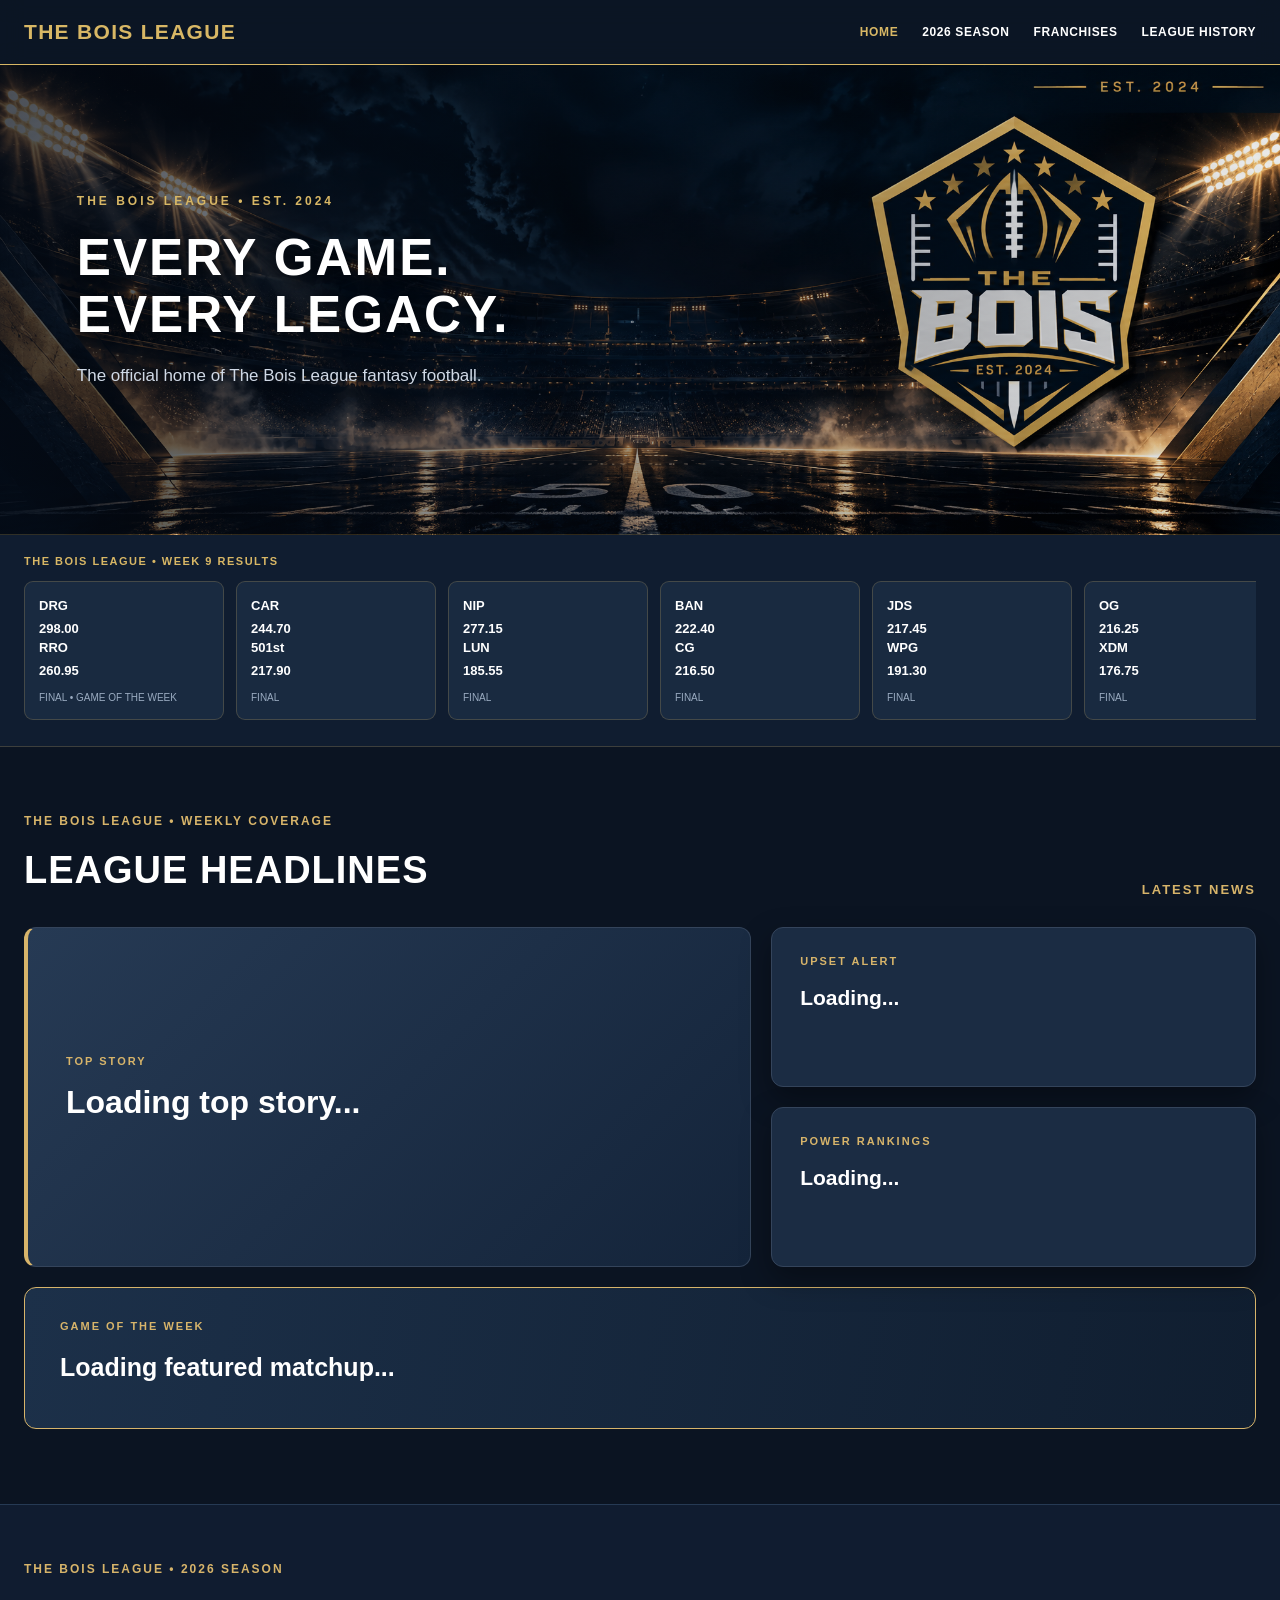
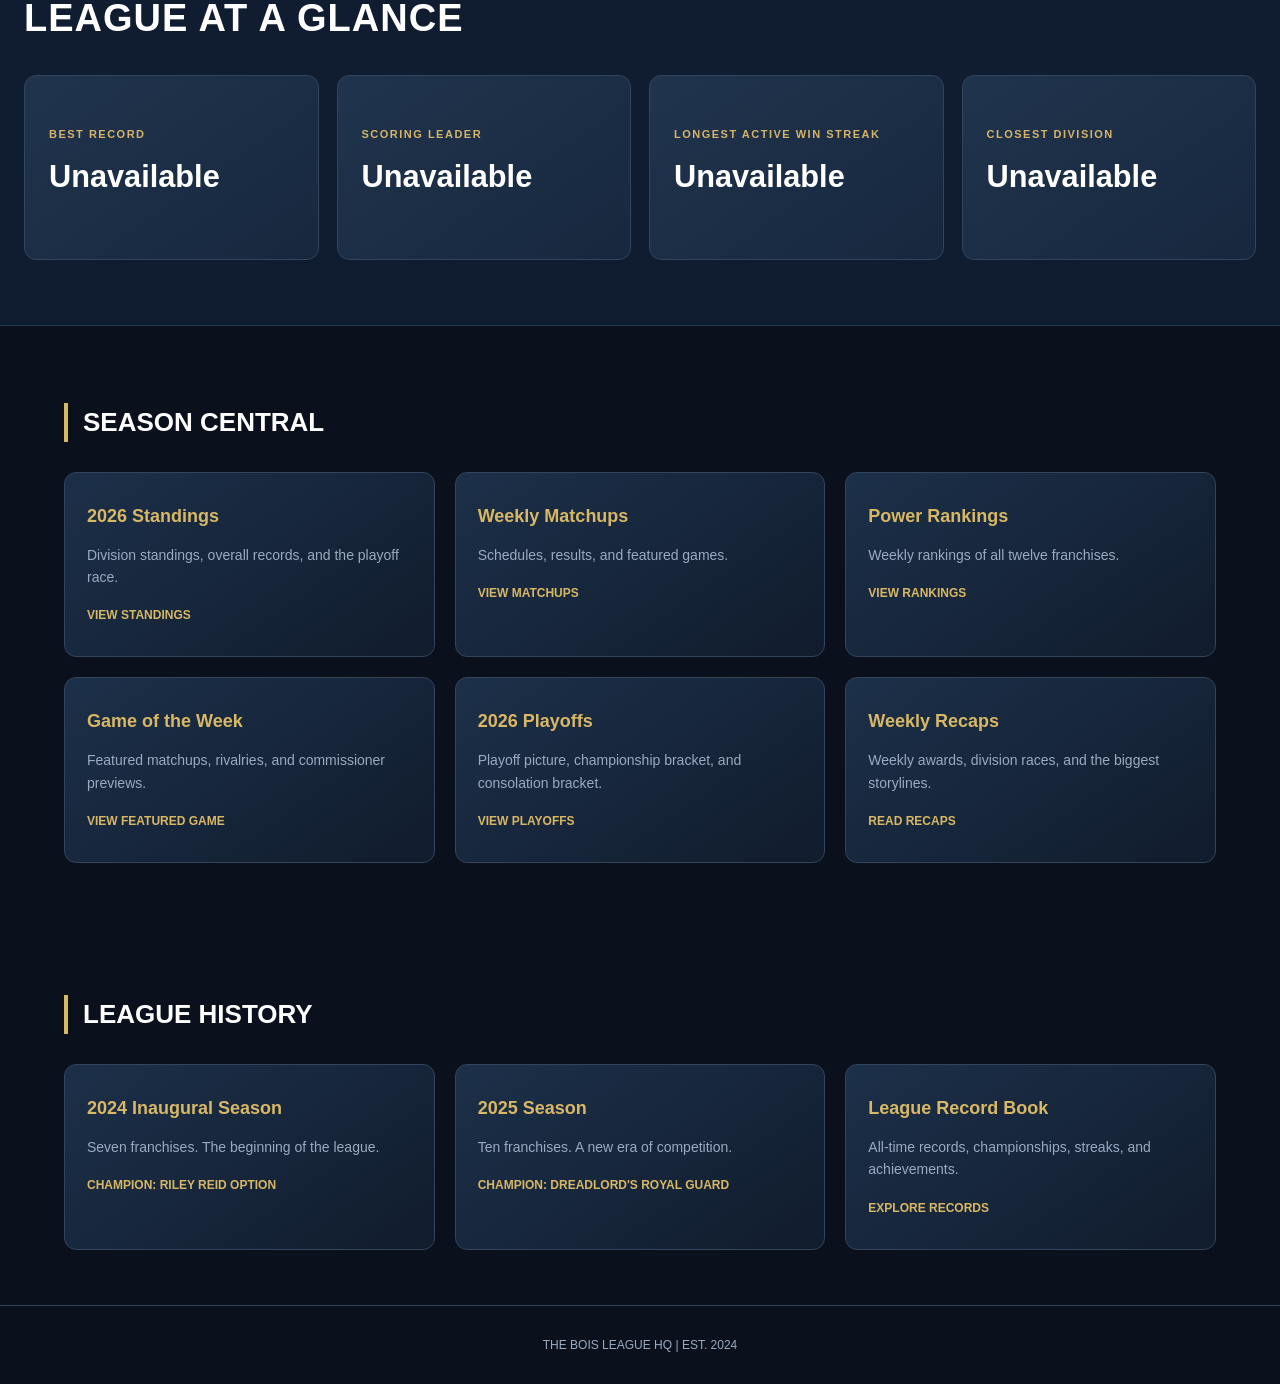
==== index.html @ 5884dfab "Update index.html" ====
<!DOCTYPE html>
<html lang="en">
<head>
  <meta charset="UTF-8">
  <meta name="viewport" content="width=device-width, initial-scale=1.0">
  <title>The Bois League HQ | Official Website</title>
  <link rel="stylesheet" href="/css/style.css">
  
  <style>
    :root {
      --navy: #101d30;
      --dark: #0a111d;
      --card: #192a40;
      --gold: #d8b765;
      --white: #ffffff;
      --muted: #9aabc0;
    }

    * {
      box-sizing: border-box;
    }

    body {
      margin: 0;
      background: var(--dark);
      color: var(--white);
      font-family: Arial, sans-serif;
    }

    header {
      background: var(--navy);
      border-bottom: 2px solid var(--gold);
      padding: 20px 6%;
      display: flex;
      justify-content: space-between;
      align-items: center;
      flex-wrap: wrap;
      gap: 15px;
    }

    .logo {
      font-size: 22px;
      font-weight: 900;
      letter-spacing: 1px;
      color: var(--gold);
    }

    nav {
      display: flex;
      flex-wrap: wrap;
      gap: 20px;
    }

    nav a {
      color: var(--white);
      text-decoration: none;
      font-size: 13px;
      font-weight: bold;
      transition: color 0.2s;
    }

    nav a:hover {
      color: var(--gold);
    }

    .hero {
      text-align: center;
      padding: 85px 20px;
      background: linear-gradient(135deg, #203750, #0a111d);
      border-bottom: 1px solid #34445a;
    }

    .hero .eyebrow {
      color: var(--gold);
      font-size: 12px;
      letter-spacing: 3px;
      font-weight: bold;
    }

    .hero h1 {
      font-size: clamp(38px, 6vw, 72px);
      margin: 18px 0;
      letter-spacing: 2px;
    }

    .hero p {
      color: var(--muted);
      font-size: 17px;
    }

    .section {
      max-width: 1200px;
      margin: auto;
      padding: 55px 24px;
    }

    .section-title {
      font-size: 26px;
      text-transform: uppercase;
      border-left: 4px solid var(--gold);
      padding-left: 15px;
      margin-bottom: 30px;
    }

    .card-grid {
      display: grid;
      grid-template-columns: repeat(3, 1fr);
      gap: 20px;
    }

    .card {
      display: block;
      background: linear-gradient(145deg, #1c3049, #111c2d);
      border: 1px solid #34445a;
      border-radius: 12px;
      padding: 30px 22px;
      text-decoration: none;
      color: var(--white);
      transition: 0.25s ease;
    }

    .card:hover {
      border-color: var(--gold);
      transform: translateY(-5px);
      box-shadow: 0 10px 30px rgba(216,183,101,0.2);
    }

    .card h3 {
      margin: 0 0 12px;
      color: var(--gold);
      font-size: 18px;
    }

    .card p {
      color: var(--muted);
      font-size: 14px;
      line-height: 1.6;
    }

    .card span {
      font-size: 12px;
      color: var(--gold);
      font-weight: bold;
    }

    footer {
      text-align: center;
      border-top: 1px solid #34445a;
      padding: 30px;
      color: var(--muted);
      font-size: 12px;
    }

    @media (max-width: 850px) {
      .card-grid {
        grid-template-columns: repeat(2, 1fr);
      }
    }

    @media (max-width: 550px) {
      .card-grid {
        grid-template-columns: 1fr;
      }

      header {
        justify-content: center;
      }

      nav {
        justify-content: center;
      }

      .hero {
        padding: 60px 20px;
      }
    }
  </style>
  <script src="/js/config.js" defer></script>
</head>

<body>


<header class="site-header">
  <div class="nav-inner">
    <a href="/" class="site-logo">THE BOIS LEAGUE</a>

    <nav class="nav-links">
      <a href="/" class="active">Home</a>
      <a href="/seasons/2026/">2026 Season</a>
      <a href="/franchises.html">FRANCHISES</a>
      <a href="#history">League History</a>
    </nav>
  </div>
</header>

<section class="stadium-hero">
  <div class="hero-content">
    <div class="hero-eyebrow">THE BOIS LEAGUE • EST. 2024</div>
    <h1 class="hero-title">EVERY GAME.<br>EVERY LEGACY.</h1>
    <p class="hero-subtitle">
      The official home of The Bois League fantasy football.
    </p>
  </div>
</section>


<!-- =====================================
     2026 WEEKLY SCOREBOARD
===================================== -->

<section class="scoreboard-strip" id="scoreboard">
  <div class="scoreboard-inner">

    <div class="scoreboard-label">
      THE BOIS LEAGUE • WEEK 9 RESULTS
    </div>

    <div class="scoreboard-track">

      <div class="score-card">
        <div class="score-teams">
          <span>DRG</span><span>298.00</span>
        </div>
        <div class="score-teams">
          <span>RRO</span><span>260.95</span>
        </div>
        <div class="score-status">FINAL • GAME OF THE WEEK</div>
      </div>

      <div class="score-card">
        <div class="score-teams">
          <span>CAR</span><span>244.70</span>
        </div>
        <div class="score-teams">
          <span>501st</span><span>217.90</span>
        </div>
        <div class="score-status">FINAL</div>
      </div>

      <div class="score-card">
        <div class="score-teams">
          <span>NIP</span><span>277.15</span>
        </div>
        <div class="score-teams">
          <span>LUN</span><span>185.55</span>
        </div>
        <div class="score-status">FINAL</div>
      </div>

      <div class="score-card">
        <div class="score-teams">
          <span>BAN</span><span>222.40</span>
        </div>
        <div class="score-teams">
          <span>CG</span><span>216.50</span>
        </div>
        <div class="score-status">FINAL</div>
      </div>

      <div class="score-card">
        <div class="score-teams">
          <span>JDS</span><span>217.45</span>
        </div>
        <div class="score-teams">
          <span>WPG</span><span>191.30</span>
        </div>
        <div class="score-status">FINAL</div>
      </div>

      <div class="score-card">
        <div class="score-teams">
          <span>OG</span><span>216.25</span>
        </div>
        <div class="score-teams">
          <span>XDM</span><span>176.75</span>
        </div>
        <div class="score-status">FINAL</div>
      </div>

    </div>
  </div>
</section>

<!-- LEAGUE HEADLINES -->
<section class="league-news-section" id="league-news">
  <div class="league-news-inner">

    <div class="league-news-heading">
      <div>
        <p class="league-news-eyebrow">
          THE BOIS LEAGUE • WEEKLY COVERAGE
        </p>
        <h2>LEAGUE HEADLINES</h2>
      </div>

      <span class="league-news-week" id="news-week">
        LATEST NEWS
      </span>
    </div>

    <div class="league-news-grid">

      <article class="news-featured" id="news-top">
        <span class="news-category">TOP STORY</span>
        <h3>Loading top story...</h3>
        <p></p>
      </article>

      <div class="news-secondary">

        <article class="news-small" id="news-upset">
          <span class="news-category">UPSET ALERT</span>
          <h3>Loading...</h3>
          <p></p>
        </article>

        <article class="news-small" id="news-rankings">
          <span class="news-category">POWER RANKINGS</span>
          <h3>Loading...</h3>
          <p></p>
        </article>

      </div>
    </div>

    <article class="news-gotw" id="news-gotw">
      <span class="news-category">GAME OF THE WEEK</span>
      <h3>Loading featured matchup...</h3>
      <p></p>
    </article>

  </div>
</section>

<!-- LEAGUE AT A GLANCE -->
<section class="league-glance-section" id="league-glance">
  <div class="league-glance-inner">

    <div class="league-glance-heading">
      <p>THE BOIS LEAGUE • 2026 SEASON</p>
      <h2>LEAGUE AT A GLANCE</h2>
    </div>

    <div class="league-glance-grid">

      <article class="glance-card">
        <span class="glance-label">BEST RECORD</span>
        <h3 id="glance-record">Loading...</h3>
        <p id="glance-record-team"></p>
      </article>

      <article class="glance-card">
        <span class="glance-label">SCORING LEADER</span>
        <h3 id="glance-scoring">Loading...</h3>
        <p id="glance-scoring-team"></p>
      </article>

      <article class="glance-card">
        <span class="glance-label">LONGEST ACTIVE WIN STREAK</span>
        <h3 id="glance-streak">Loading...</h3>
        <p id="glance-streak-team"></p>
      </article>

      <article class="glance-card">
        <span class="glance-label">CLOSEST DIVISION</span>
        <h3 id="glance-division">Loading...</h3>
        <p id="glance-division-teams"></p>
      </article>

    </div>
  </div>
</section>

  <section class="section" id="season">
    <h2 class="section-title">2026 Season Central</h2>

    <div class="card-grid">

      <a href="#season" class="card">
        <h3>2026 Standings</h3>
        <p>Division standings, overall records, and the playoff race.</p>
        <span>VIEW STANDINGS</span>
      </a>

      <a href="#season" class="card">
        <h3>Weekly Matchups</h3>
        <p>Schedules, results, and featured games.</p>
        <span>VIEW MATCHUPS</span>
      </a>

      <a href="#season" class="card">
        <h3>Power Rankings</h3>
        <p>Weekly rankings of all twelve franchises.</p>
        <span>VIEW RANKINGS</span>
      </a>

      <a href="#season" class="card">
        <h3>Game of the Week</h3>
        <p>Featured matchups, rivalries, and commissioner previews.</p>
        <span>VIEW FEATURED GAME</span>
      </a>

      <a href="#season" class="card">
        <h3>2026 Playoffs</h3>
        <p>Playoff picture, championship bracket, and consolation bracket.</p>
        <span>VIEW PLAYOFFS</span>
      </a>

      <a href="/seasons/2026/weekly-recaps.html" class="card">
  <h3>Weekly Recaps</h3>
  <p>Weekly awards, division races, and the biggest storylines.</p>
  <span>READ RECAPS</span>
</a>

    </div>
  </section>

  <section class="section" id="history">
    <h2 class="section-title">League History</h2>

    <div class="card-grid">

      <a href="#history" class="card">
        <h3>2024 Inaugural Season</h3>
        <p>Seven franchises. The beginning of the league.</p>
        <span>CHAMPION: RILEY REID OPTION</span>
      </a>

      <a href="#history" class="card">
        <h3>2025 Season</h3>
        <p>Ten franchises. A new era of competition.</p>
        <span>CHAMPION: DREADLORD'S ROYAL GUARD</span>
      </a>

      <a href="#history" class="card">
        <h3>League Record Book</h3>
        <p>All-time records, championships, streaks, and achievements.</p>
        <span>EXPLORE RECORDS</span>
      </a>

    </div>
  </section>

  <footer>
    THE BOIS LEAGUE HQ | EST. 2024
  </footer>

<script>
async function updateScoreboard() {
  const track = document.querySelector(".scoreboard-track");
  const label = document.querySelector(".scoreboard-label");

  if (!track) return;

  try {
    const response = await fetch("/api/scoreboard");

    if (!response.ok) {
      throw new Error("Unable to fetch scoreboard");
    }

    const data = await response.json();

    if (!data.success || !data.games?.length) {
      throw new Error("No scoreboard games available");
    }

    // Update the week heading
    if (label) {
      label.textContent =
        "THE BOIS LEAGUE • WEEK " +
        data.week +
        " RESULTS";
    }

    // Clear the old hardcoded cards
    track.replaceChildren();

    // Create a card for every matchup
    data.games.forEach(game => {
      const card = document.createElement("div");
      card.className = "score-card";

      if (game.gotw) {
        card.classList.add("gotw-card");
      }

      const teams = document.createElement("div");
      teams.className = "score-teams";

      const teamLines = [
        [game.team1, game.score1],
        [game.team2, game.score2]
      ];

      teamLines.forEach(([name, score]) => {
        const team = document.createElement("div");
        team.className = "score-team";

        if (game.winner === name) {
          team.classList.add("score-winner");
        } else if (game.completed) {
          team.classList.add("score-loser");
        }

        const teamName = document.createElement("span");
        teamName.textContent = name;

        const teamScore = document.createElement("span");
        teamScore.textContent =
          score === null ? "—" : Number(score).toFixed(2);

        team.append(teamName, teamScore);
        teams.appendChild(team);
      });

      const status = document.createElement("div");
      status.className = "score-status";
      status.textContent =
        (game.completed ? "FINAL" : "UPCOMING") +
        (game.gotw ? " • GAME OF THE WEEK" : "");

      card.append(teams, status);
      track.appendChild(card);
    });

  } catch (error) {
    console.error("Scoreboard update failed:", error);
    // Keep the existing scoreboard visible if the API fails.
  }
}

updateScoreboard();
</script>

<script>
async function updateLeagueNews() {
  try {
    const response = await fetch("/api/news");

    if (!response.ok) {
      throw new Error("Unable to fetch league news");
    }

    const data = await response.json();

    if (!data.success || !data.stories?.length) {
      throw new Error("No league headlines available");
    }

    const weekLabel = document.getElementById("news-week");

    if (weekLabel) {
      weekLabel.textContent = "WEEK " + data.week;
    }

    const sections = {
      "Top Story": "news-top",
      "Upset Alert": "news-upset",
      "Power Rankings": "news-rankings",
      "Game of the Week": "news-gotw"
    };

    data.stories.forEach(story => {
      const sectionId = sections[story.type];
      if (!sectionId) return;

      const section = document.getElementById(sectionId);
      if (!section) return;

      const headline = section.querySelector("h3");
      const description = section.querySelector("p");

      if (headline) {
        headline.textContent = story.headline;
      }

      if (description) {
        description.textContent = story.description;
      }
    });

  } catch (error) {
    console.error("League Headlines error:", error);
  }
}

updateLeagueNews();
</script>

<script>
async function updateLeagueGlance() {
  try {
    const response = await fetch("/api/stats");

    if (!response.ok) {
      throw new Error("Unable to fetch league statistics");
    }

    const data = await response.json();

    if (!data.success) {
      throw new Error("League statistics unavailable");
    }

    const names = {
      "DRG": "Dreadlord's Royal Guard",
      "501st": "501st Legion",
      "RRO": "Riley Reid Option",
      "JDS": "Josh Downs Syndrome",
      "NIP": "Njigbas In Paris",
      "LUN": "The Lunar Eclipses",
      "WPG": "Winnipeg Redskins",
      "CG": "Celestial Guardians",
      "BAN": "The Banana Splitters",
      "CAR": "Carolina-Panthers",
      "OG": "The Outdoor Guys",
      "XDM": "XDMemes124"
    };

    const fullName = abbreviation =>
      names[abbreviation] || abbreviation;

    const setText = (id, value) => {
      const element = document.getElementById(id);
      if (element) element.textContent = value;
    };

    if (data.bestRecord) {
      setText(
        "glance-record",
        data.bestRecord.wins + "–" + data.bestRecord.losses
      );
      setText(
        "glance-record-team",
        fullName(data.bestRecord.team)
      );
    }

    if (data.scoringLeader) {
      setText(
        "glance-scoring",
        Number(data.scoringLeader.pointsFor)
          .toLocaleString("en-CA", {
            minimumFractionDigits: 2,
            maximumFractionDigits: 2
          })
      );
      setText(
        "glance-scoring-team",
        fullName(data.scoringLeader.team)
      );
    }

    if (data.longestStreak) {
      setText(
        "glance-streak",
        "W" + data.longestStreak.wins
      );
      setText(
        "glance-streak-team",
        fullName(data.longestStreak.team)
      );
    }

  
if (data.closestDivision) {
  const division = data.closestDivision;

  setText("glance-division", division.division);

  const teamsElement = document.getElementById(
    "glance-division-teams"
  );

  if (teamsElement) {
    teamsElement.innerHTML = "";

    const teams = [
      {
        name: fullName(division.leader),
        wins: division.leaderWins,
        losses: division.leaderLosses
      },
      {
        name: fullName(division.runnerUp),
        wins: division.runnerUpWins,
        losses: division.runnerUpLosses
      }
    ];

    teams.forEach(team => {
      const row = document.createElement("div");
      row.className = "division-team-row";

      const name = document.createElement("span");
      name.textContent = team.name;

      const record = document.createElement("strong");
      record.textContent = team.wins + "–" + team.losses;

      row.append(name, record);
      teamsElement.appendChild(row);
    });
  }
}


  } catch (error) {
    console.error("League at a Glance error:", error);

    document.querySelectorAll(
      ".league-glance-grid h3"
    ).forEach(element => {
      if (element.textContent === "Loading...") {
        element.textContent = "Unavailable";
      }
    });
  }
}

updateLeagueGlance();
</script>

<script>
document.addEventListener("DOMContentLoaded", function () {
  const config = window.LEAGUE_CONFIG;

  if (!config) {
    console.error("League configuration not loaded.");
    return;
  }

  const destinations = {
    standings: config.standings,
    matchups: config.matchups,
    rankings: config.rankings,
    gotw: config.gotw,
    playoffs: config.playoffs,
    franchises: config.franchises
  };

  // Update the six Season Central cards.
  document.querySelectorAll("#season a").forEach(link => {
    const text = link.textContent.toLowerCase();

    let destination = null;

    if (text.includes("standings")) destination = destinations.standings;
    else if (text.includes("matchups")) destination = destinations.matchups;
    else if (text.includes("rankings")) destination = destinations.rankings;
    else if (text.includes("featured game")) destination = destinations.gotw;
    else if (text.includes("playoffs")) destination = destinations.playoffs;
    else if (text.includes("franchises")) destination = destinations.franchises;

    if (destination) {
      link.href = destination;
    }
  });

  // Update the top navigation's season link.
  document.querySelectorAll("header a").forEach(link => {
    if (/^\d{4}\s+season$/i.test(link.textContent.trim())) {
      link.href = config.seasonHome;
      link.textContent = config.currentSeason + " SEASON";
    }
  });

  // Keep season-specific card titles up to date.
  document.querySelectorAll("#season a").forEach(link => {
    const title = link.querySelector("h3");

    if (!title) return;

    if (/^\d{4}\s+Standings$/i.test(title.textContent.trim())) {
      title.textContent = config.currentSeason + " Standings";
    }

    if (/^\d{4}\s+Playoffs$/i.test(title.textContent.trim())) {
      title.textContent = config.currentSeason + " Playoffs";
    }
  });

  // Rename the homepage section to be season-independent.
  const heading = document.querySelector("#season h2");

  if (heading) {
    heading.textContent = "SEASON CENTRAL";
  }
});
</script>

</body>
</html>
---- css/style.css ----
/* ========================================
   THE BOIS LEAGUE HQ
   GLOBAL DESIGN SYSTEM
======================================== */

:root {
  --bg: #090f19;
  --navy: #101d30;
  --navy-light: #192a40;
  --navy-hover: #223650;
  --gold: #d8b765;
  --gold-bright: #f1d48a;
  --white: #ffffff;
  --muted: #a2b0c4;
  --border: rgba(216,183,101,0.22);
  --shadow: 0 12px 30px rgba(0,0,0,0.35);
}

* {
  box-sizing: border-box;
}

html {
  scroll-behavior: smooth;
}

body {
  margin: 0;
  background: var(--bg);
  color: var(--white);
  font-family: Arial, Helvetica, sans-serif;
  line-height: 1.5;
}

a {
  color: inherit;
}

/* ========================================
   NAVIGATION
======================================== */

.site-header {
  position: sticky;
  top: 0;
  z-index: 1000;
  background: rgba(12,22,37,0.97);
  border-bottom: 1px solid var(--gold);
  backdrop-filter: blur(12px);
}

.nav-inner {
  max-width: 1400px;
  margin: auto;
  padding: 16px 24px;
  display: flex;
  align-items: center;
  justify-content: space-between;
  gap: 24px;
}

.site-logo {
  color: var(--gold);
  font-size: 21px;
  font-weight: 900;
  letter-spacing: 1.3px;
  text-decoration: none;
}

.nav-links {
  display: flex;
  align-items: center;
  flex-wrap: wrap;
  gap: 24px;
}

.nav-links a {
  color: var(--white);
  text-decoration: none;
  font-size: 12px;
  font-weight: 800;
  letter-spacing: 0.6px;
  text-transform: uppercase;
  transition: color 0.2s ease;
}

.nav-links a:hover,
.nav-links a.active {
  color: var(--gold);
}

/* ========================================
   STADIUM HERO
======================================== */

.stadium-hero {
  min-height: 460px;
  display: flex;
  align-items: center;
  justify-content: center;
  text-align: center;
  padding: 80px 24px;
  position: relative;
  background:
    linear-gradient(
      90deg,
      rgba(5,12,23,0.88),
      rgba(9,20,35,0.62),
      rgba(5,12,23,0.88)
    ),
    url("../stadium.jpg.png") center/cover no-repeat,
    linear-gradient(135deg,#203750,#090f19);
  border-bottom: 1px solid var(--border);
}

.hero-content {
  position: relative;
  z-index: 1;
  max-width: 900px;
}

.hero-eyebrow {
  color: var(--gold);
  font-size: 12px;
  font-weight: 900;
  letter-spacing: 3px;
  text-transform: uppercase;
}

.hero-title {
  font-size: clamp(40px,6vw,78px);
  font-weight: 900;
  letter-spacing: 2px;
  line-height: 1.1;
  margin: 20px 0;
  text-transform: uppercase;
}

.hero-subtitle {
  color: #d0d9e6;
  font-size: 17px;
}

/* ========================================
   WEEKLY SCOREBOARD
======================================== */

.scoreboard-strip {
  background: #101d30;
  border-bottom: 1px solid var(--border);
  padding: 18px 0;
}

.scoreboard-inner {
  max-width: 1400px;
  margin: auto;
  padding: 0 24px;
}

.scoreboard-label {
  color: var(--gold);
  font-size: 11px;
  font-weight: 900;
  letter-spacing: 1.5px;
  margin-bottom: 12px;
}

.scoreboard-track {
  display: flex;
  gap: 12px;
  overflow-x: auto;
  padding-bottom: 8px;
}

.score-card {
  flex: 0 0 200px;
  background: var(--navy-light);
  border: 1px solid var(--border);
  border-radius: 9px;
  padding: 14px;
  transition: 0.2s ease;
}

.score-card:hover {
  border-color: var(--gold);
  transform: translateY(-2px);
}

.score-teams {
  display: flex;
  justify-content: space-between;
  gap: 12px;
  font-size: 13px;
  font-weight: 800;
}

.score-status {
  color: var(--muted);
  font-size: 10px;
  margin-top: 10px;
  text-transform: uppercase;
}

/* ========================================
   GENERAL SECTIONS
======================================== */

.content-section {
  max-width: 1250px;
  margin: auto;
  padding: 55px 24px;
}

.section-heading {
  border-left: 4px solid var(--gold);
  padding-left: 15px;
  margin-bottom: 26px;
  font-size: 26px;
  font-weight: 900;
  text-transform: uppercase;
}

/* ========================================
   NAVIGATION CARDS
======================================== */

.feature-grid {
  display: grid;
  grid-template-columns: repeat(3,1fr);
  gap: 18px;
}

.feature-card {
  display: block;
  padding: 26px;
  background: linear-gradient(145deg,#1b2d45,#101a2b);
  border: 1px solid var(--border);
  border-radius: 12px;
  text-decoration: none;
  box-shadow: var(--shadow);
  transition: 0.25s ease;
}

.feature-card:hover {
  border-color: var(--gold);
  transform: translateY(-5px);
  box-shadow: 0 12px 30px rgba(216,183,101,0.2);
}

.feature-card h3 {
  margin: 0 0 10px;
  color: var(--gold);
  font-size: 18px;
}

.feature-card p {
  color: var(--muted);
  font-size: 14px;
}

.feature-card .action {
  color: var(--gold);
  font-size: 11px;
  font-weight: 900;
  letter-spacing: 0.6px;
}

/* ========================================
   LEAGUE HEADLINES
======================================== */

.news-grid {
  display: grid;
  grid-template-columns: 1.6fr 1fr;
  gap: 18px;
}

.news-feature,
.news-small {
  background: linear-gradient(145deg,#1b2d45,#101a2b);
  border: 1px solid var(--border);
  border-radius: 12px;
  padding: 24px;
  box-shadow: var(--shadow);
}

.news-feature {
  min-height: 260px;
}

.news-tag {
  color: var(--gold);
  font-size: 10px;
  font-weight: 900;
  letter-spacing: 1.5px;
  text-transform: uppercase;
}

.news-feature h3 {
  font-size: 28px;
  line-height: 1.2;
  margin: 14px 0;
}

.news-small h3 {
  font-size: 18px;
  margin: 10px 0;
}

.news-feature p,
.news-small p {
  color: var(--muted);
  font-size: 14px;
}

.news-stack {
  display: grid;
  gap: 18px;
}

/* ========================================
   LEAGUE AT A GLANCE
======================================== */

.stats-grid {
  display: grid;
  grid-template-columns: repeat(4,1fr);
  gap: 16px;
}

.stat-card {
  background: linear-gradient(145deg,#1b2d45,#101a2b);
  border: 1px solid var(--border);
  border-radius: 12px;
  padding: 22px;
  text-align: center;
}

.stat-label {
  color: var(--muted);
  font-size: 11px;
  font-weight: 800;
  text-transform: uppercase;
  letter-spacing: 1px;
}

.stat-value {
  color: var(--gold);
  font-size: 25px;
  font-weight: 900;
  margin: 10px 0;
}

.stat-detail {
  color: var(--muted);
  font-size: 12px;
}

/* ========================================
   FOOTER
======================================== */

.site-footer {
  border-top: 1px solid var(--border);
  padding: 30px 24px;
  text-align: center;
  color: var(--muted);
  font-size: 12px;
  background: var(--navy);
}

/* ========================================
   RESPONSIVE DESIGN
======================================== */

@media (max-width: 900px) {
  .feature-grid {
    grid-template-columns: repeat(2,1fr);
  }

  .news-grid {
    grid-template-columns: 1fr;
  }

  .stats-grid {
    grid-template-columns: repeat(2,1fr);
  }
}

@media (max-width: 600px) {
  .nav-inner {
    flex-direction: column;
    text-align: center;
  }

  .nav-links {
    justify-content: center;
    gap: 15px;
  }

  .stadium-hero {
    min-height: 350px;
    padding: 65px 20px;
  }

  .feature-grid,
  .stats-grid {
    grid-template-columns: 1fr;
  }

  .content-section {
    padding: 40px 18px;
  }

  .news-feature h3 {
    font-size: 23px;
  }
}


/* ========================================
   HOMEPAGE STADIUM BANNER OVERRIDES
======================================== */

.site-header {
  padding: 0;
  display: block;
}

.stadium-hero {
  justify-content: flex-start;
  text-align: left;
  min-height: 470px;
  padding: 60px max(6%, calc((100vw - 1250px) / 2));
  background-position: center;
}

.stadium-hero .hero-content {
  width: 48%;
  max-width: 620px;
}

.stadium-hero .hero-title {
  font-size: clamp(34px, 4vw, 62px);
  text-shadow: 0 4px 20px rgba(0,0,0,0.8);
}

@media (max-width: 700px) {
  .stadium-hero {
    min-height: 420px;
    padding: 40px 24px;
    background-position: 65% center;
  }

  .stadium-hero .hero-content {
    width: 100%;
    padding: 20px;
    background: rgba(5,12,23,0.6);
    border-radius: 12px;
  }

  .stadium-hero .hero-title {
    font-size: 36px;
  }
}


/* ========================================
   STADIUM BANNER FINAL POLISH
======================================== */

.stadium-hero {
  background-image:
    linear-gradient(
      90deg,
      rgba(5, 12, 23, 0.72) 0%,
      rgba(5, 12, 23, 0.42) 42%,
      rgba(5, 12, 23, 0.08) 100%
    ),
    url("../stadium.jpg.png");

  background-position: center;
  background-size: cover;
  background-repeat: no-repeat;
}

/* ========================================
   LIVE SCOREBOARD ENHANCEMENTS
======================================== */

.score-card.gotw-card {
  border: 2px solid #d7b46a;
  background: #21334c;
}

.score-team {
  display: flex;
  justify-content: space-between;
  align-items: center;
  gap: 12px;
  margin-bottom: 4px;
  font-weight: 700;
}

.score-team.score-winner {
  color: #e8c46d;
}

.score-team.score-loser {
  color: #b5bfce;
}

.score-card.gotw-card .score-status {
  color: #e8c46d;
}

/* Keep both teams on separate rows */
.score-teams {
  display: flex;
  flex-direction: column;
  gap: 3px;
}

.score-team {
  display: flex;
  width: 100%;
  justify-content: space-between;
  align-items: center;
  margin-bottom: 0;
}

/* ==========================================
   THE BOIS LEAGUE — LEAGUE HEADLINES
========================================== */

.league-news-section {
  background: #0b1422;
  padding: 65px 24px 75px;
  color: #f5f6f8;
}

.league-news-inner {
  max-width: 1520px;
  margin: 0 auto;
}

.league-news-heading {
  display: flex;
  justify-content: space-between;
  align-items: flex-end;
  gap: 20px;
  margin-bottom: 28px;
}

.league-news-eyebrow {
  color: #d7b46a;
  font-size: 12px;
  font-weight: 800;
  letter-spacing: 2px;
  margin: 0 0 12px;
}

.league-news-heading h2 {
  color: #ffffff;
  font-size: clamp(26px, 3vw, 38px);
  font-weight: 900;
  letter-spacing: 1px;
  margin: 0;
}

.league-news-week {
  color: #d7b46a;
  font-size: 13px;
  font-weight: 800;
  letter-spacing: 2px;
  white-space: nowrap;
}

.league-news-grid {
  display: grid;
  grid-template-columns: 1.5fr 1fr;
  gap: 20px;
  align-items: stretch;
}

.news-featured,
.news-small,
.news-gotw {
  border: 1px solid #34445b;
  border-radius: 12px;
  box-sizing: border-box;
}

.news-featured {
  background: linear-gradient(135deg, #263a54, #14243a);
  padding: 38px;
  min-height: 340px;
  display: flex;
  flex-direction: column;
  justify-content: center;
  border-left: 4px solid #d7b46a;
}

.news-category {
  display: block;
  color: #d7b46a;
  font-size: 11px;
  font-weight: 900;
  letter-spacing: 2px;
  text-transform: uppercase;
  margin-bottom: 14px;
}

.news-featured h3 {
  color: #ffffff;
  font-size: clamp(25px, 2.5vw, 38px);
  line-height: 1.15;
  margin: 0 0 20px;
}

.news-featured p {
  color: #c5cfdd;
  font-size: 16px;
  line-height: 1.7;
  margin: 0;
}

.news-secondary {
  display: grid;
  grid-template-rows: 1fr 1fr;
  gap: 20px;
}

.news-small {
  background: #1b2c43;
  padding: 25px 28px;
}

.news-small h3 {
  color: #ffffff;
  font-size: 21px;
  line-height: 1.3;
  margin: 0 0 12px;
}

.news-small p {
  color: #bac8d9;
  font-size: 14px;
  line-height: 1.6;
  margin: 0;
}

.news-gotw {
  background: linear-gradient(100deg, #1c3049, #101e30);
  border-color: #d7b46a;
  padding: 30px 35px;
  margin-top: 20px;
}

.news-gotw h3 {
  color: #ffffff;
  font-size: 25px;
  margin: 0 0 12px;
}

.news-gotw p {
  color: #c5cfdd;
  font-size: 15px;
  line-height: 1.6;
  margin: 0;
}

/* Tablet and mobile */
@media (max-width: 850px) {
  .league-news-section {
    padding: 45px 18px;
  }

  .league-news-grid {
    grid-template-columns: 1fr;
  }

  .news-featured {
    min-height: auto;
    padding: 28px;
  }

  .news-secondary {
    grid-template-rows: auto;
  }
}

@media (max-width: 480px) {
  .league-news-heading {
    align-items: flex-start;
    flex-direction: column;
  }

  .news-featured,
  .news-small,
  .news-gotw {
    padding: 22px;
  }

  .news-gotw h3 {
    font-size: 21px;
  }
}

/* ==========================================
   THE BOIS LEAGUE — LEAGUE AT A GLANCE
========================================== */

.league-glance-section {
  background: #101c30;
  padding: 55px 24px 65px;
  color: #f5f6f8;
  border-top: 1px solid #263a54;
  border-bottom: 1px solid #263a54;
}

.league-glance-inner {
  max-width: 1520px;
  margin: 0 auto;
}

.league-glance-heading {
  margin-bottom: 28px;
}

.league-glance-heading p {
  color: #d7b46a;
  font-size: 12px;
  font-weight: 800;
  letter-spacing: 2px;
  margin: 0 0 12px;
}

.league-glance-heading h2 {
  color: #ffffff;
  font-size: clamp(26px, 3vw, 38px);
  font-weight: 900;
  letter-spacing: 1px;
  margin: 0;
}

.league-glance-grid {
  display: grid;
  grid-template-columns: repeat(4, minmax(0, 1fr));
  gap: 18px;
}

.glance-card {
  background: linear-gradient(145deg, #20344d, #17283e);
  border: 1px solid #34445b;
  border-radius: 12px;
  padding: 28px 24px;
  min-height: 185px;
  display: flex;
  flex-direction: column;
  justify-content: center;
  box-sizing: border-box;
  transition: transform 0.2s ease, border-color 0.2s ease;
}

.glance-card:hover {
  transform: translateY(-4px);
  border-color: #d7b46a;
}

.glance-label {
  color: #d7b46a;
  font-size: 11px;
  font-weight: 900;
  letter-spacing: 1.5px;
  text-transform: uppercase;
  margin-bottom: 18px;
}

.glance-card h3 {
  color: #ffffff;
  font-size: clamp(27px, 2.4vw, 38px);
  font-weight: 900;
  line-height: 1.1;
  margin: 0 0 15px;
}

.glance-card p {
  color: #c4cfdd;
  font-size: 14px;
  line-height: 1.5;
  margin: 0;
}

@media (max-width: 1050px) {
  .league-glance-grid {
    grid-template-columns: repeat(2, minmax(0, 1fr));
  }
}

@media (max-width: 600px) {
  .league-glance-section {
    padding: 40px 18px 50px;
  }

  .league-glance-grid {
    grid-template-columns: 1fr;
    gap: 12px;
  }

  .glance-card {
    min-height: 140px;
    padding: 24px;
  }
}

/* ==========================================
   CLOSEST DIVISION — TEAM RECORDS
========================================== */

#glance-division-teams {
  display: flex;
  flex-direction: column;
  gap: 10px;
  width: 100%;
}

.division-team-row {
  display: flex;
  justify-content: space-between;
  align-items: center;
  gap: 12px;
  font-size: 14px;
}

.division-team-row span {
  color: #c4cfdd;
}

.division-team-row strong {
  color: #d7b46a;
  font-size: 17px;
  font-weight: 800;
  white-space: nowrap;
}
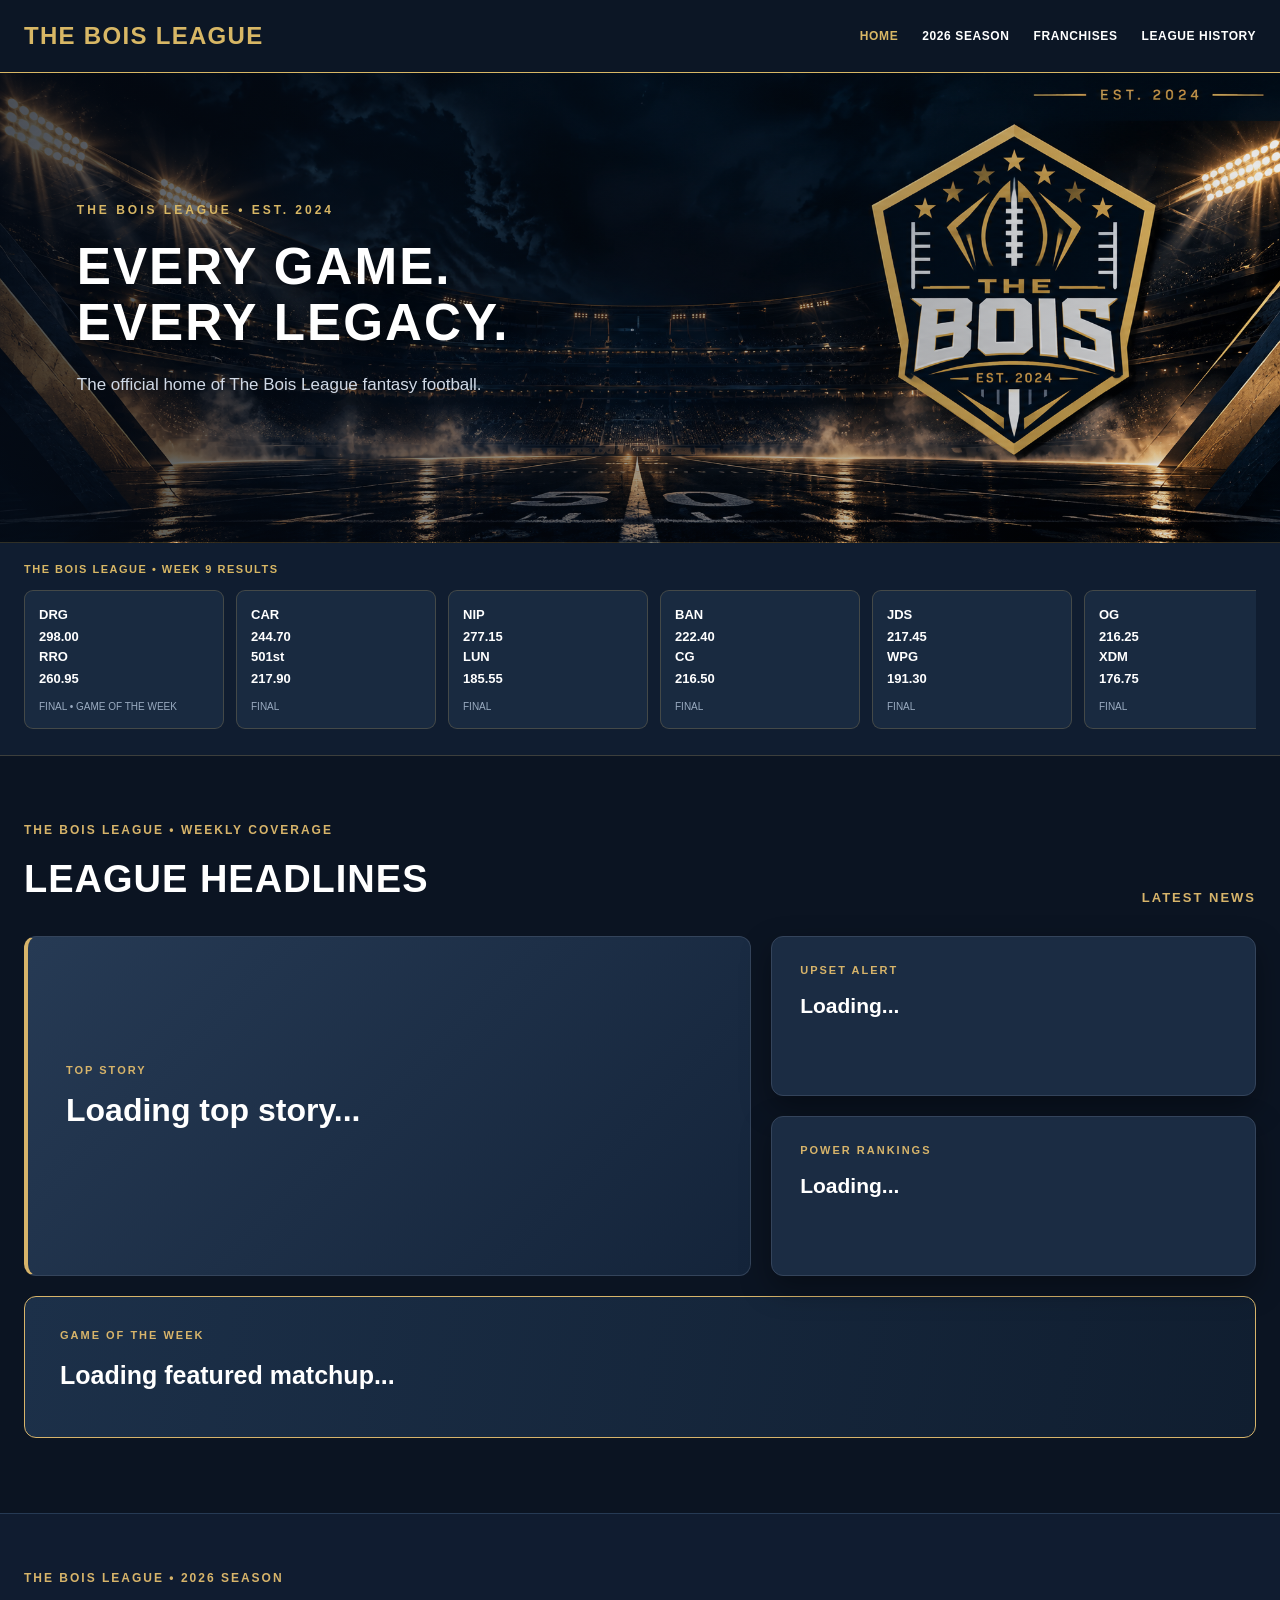
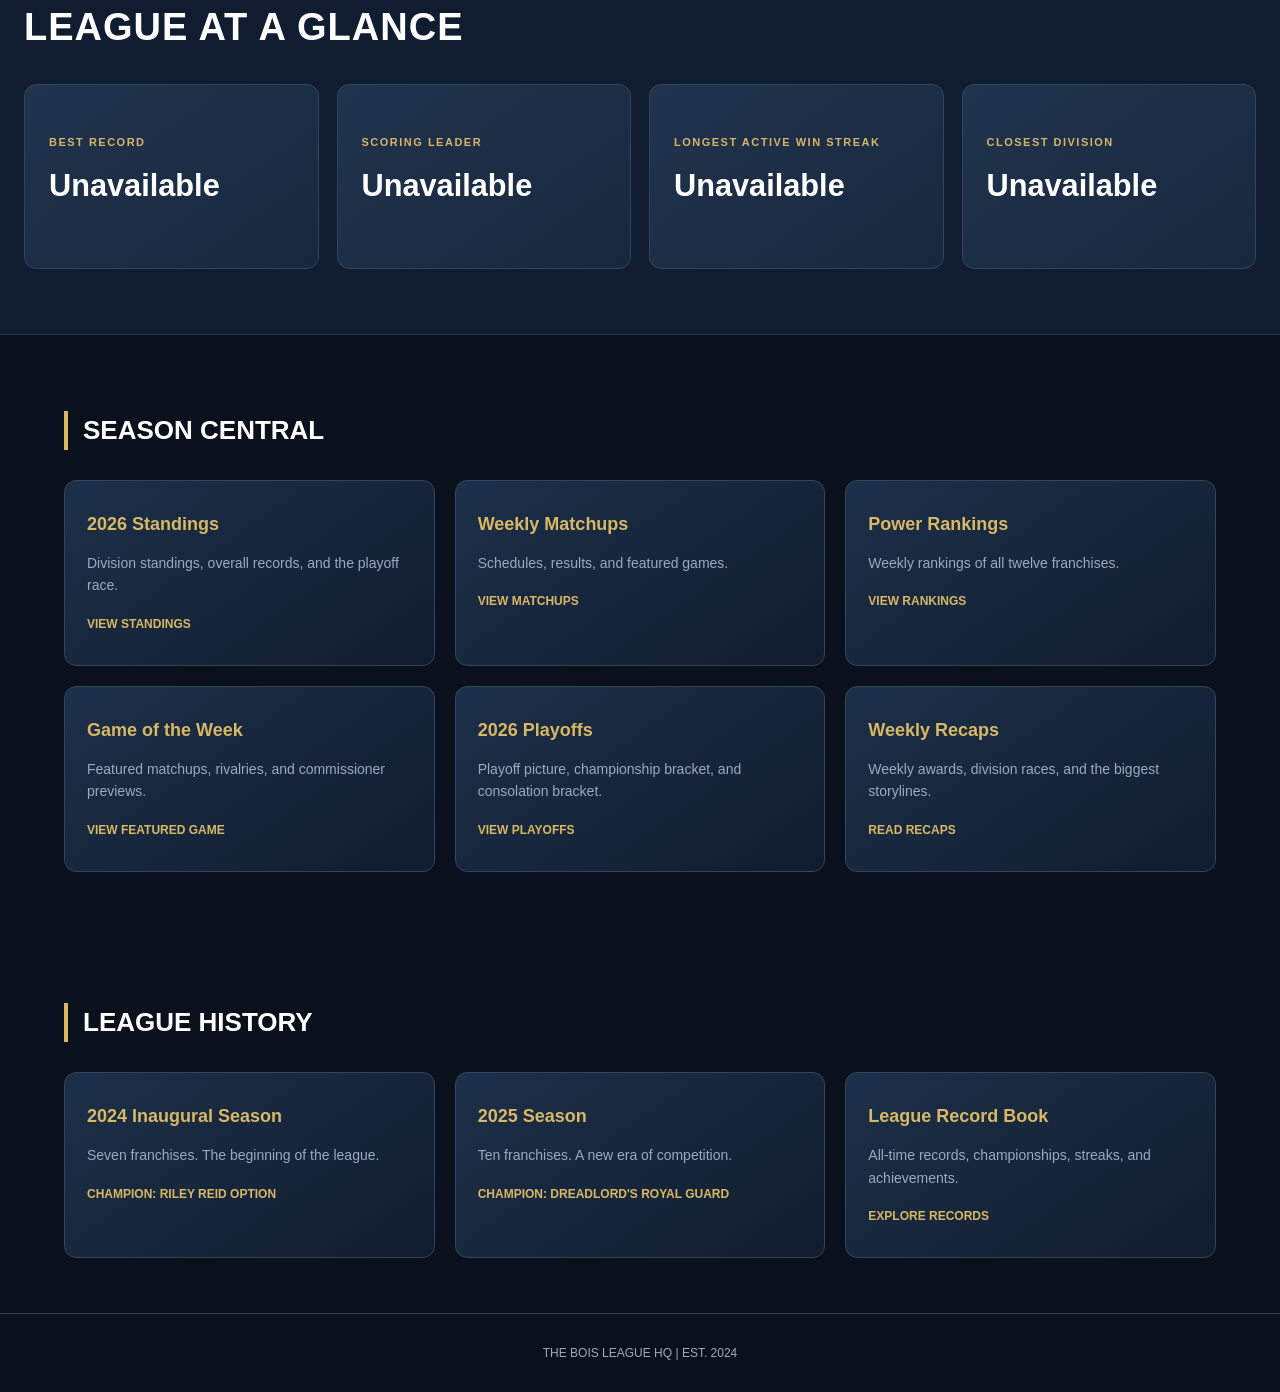
==== commit 7097f4fe: "Update index.html" ====
--- a/index.html
+++ b/index.html
@@ -46,23 +46,7 @@
       color: var(--gold);
     }
 
-    nav {
-      display: flex;
-      flex-wrap: wrap;
-      gap: 20px;
-    }
-
-    nav a {
-      color: var(--white);
-      text-decoration: none;
-      font-size: 13px;
-      font-weight: bold;
-      transition: color 0.2s;
-    }
-
-    nav a:hover {
-      color: var(--gold);
-    }
+    
 
     .hero {
       text-align: center;
@@ -158,23 +142,17 @@
       }
     }
 
-    @media (max-width: 550px) {
-      .card-grid {
-        grid-template-columns: 1fr;
-      }
-
-      header {
-        justify-content: center;
-      }
-
-      nav {
-        justify-content: center;
-      }
-
-      .hero {
-        padding: 60px 20px;
-      }
-    }
+    
+@media (max-width: 550px) {
+  .card-grid {
+    grid-template-columns: 1fr;
+  }
+
+  .hero {
+    padding: 60px 20px;
+  }
+}
+
   </style>
   <script src="/js/config.js" defer></script>
 </head>
@@ -187,13 +165,16 @@
     <a href="/" class="site-logo">THE BOIS LEAGUE</a>
 
     <nav class="nav-links">
-      <a href="/" class="active">Home</a>
-      <a href="/seasons/2026/">2026 Season</a>
+      <a href="/" class="active">HOME</a>
+      <a href="/seasons/2026/">2026 SEASON</a>
       <a href="/franchises.html">FRANCHISES</a>
-      <a href="#history">League History</a>
+      <a href="/#history">LEAGUE HISTORY</a>
     </nav>
   </div>
 </header>
+
+
+
 
 <section class="stadium-hero">
   <div class="hero-content">
@@ -556,19 +537,29 @@
       weekLabel.textContent = "WEEK " + data.week;
     }
 
-    const sections = {
-      "Top Story": "news-top",
-      "Upset Alert": "news-upset",
-      "Power Rankings": "news-rankings",
-      "Game of the Week": "news-gotw"
-    };
+    const sectionIds = [
+  "news-top",
+  "news-upset",
+  "news-rankings",
+  "news-gotw"
+];
+
+let headlineIndex = 0;
 
     data.stories.forEach(story => {
-      const sectionId = sections[story.type];
-      if (!sectionId) return;
-
-      const section = document.getElementById(sectionId);
-      if (!section) return;
+  if (headlineIndex >= sectionIds.length) return;
+
+  const sectionId = sectionIds[headlineIndex];
+  headlineIndex++;
+
+  const section = document.getElementById(sectionId);
+  if (!section) return;
+
+  const category = section.querySelector(".news-category");
+
+  if (category) {
+    category.textContent = story.type;
+  }
 
       const headline = section.querySelector("h3");
       const description = section.querySelector("p");
@@ -739,7 +730,7 @@
     rankings: config.rankings,
     gotw: config.gotw,
     playoffs: config.playoffs,
-    franchises: config.franchises
+    recaps: config.recaps
   };
 
   // Update the six Season Central cards.
@@ -748,12 +739,24 @@
 
     let destination = null;
 
-    if (text.includes("standings")) destination = destinations.standings;
-    else if (text.includes("matchups")) destination = destinations.matchups;
-    else if (text.includes("rankings")) destination = destinations.rankings;
-    else if (text.includes("featured game")) destination = destinations.gotw;
-    else if (text.includes("playoffs")) destination = destinations.playoffs;
-    else if (text.includes("franchises")) destination = destinations.franchises;
+    if (text.includes("game of the week") || text.includes("featured game")) {
+  destination = destinations.gotw;
+}
+else if (text.includes("power rankings")) {
+  destination = destinations.rankings;
+}
+else if (text.includes("standings")) {
+  destination = destinations.standings;
+}
+else if (text.includes("matchups")) {
+  destination = destinations.matchups;
+}
+else if (text.includes("playoffs")) {
+  destination = destinations.playoffs;
+}
+else if (text.includes("recaps")) {
+  destination = destinations.recaps;
+}
 
     if (destination) {
       link.href = destination;
--- a/css/style.css
+++ b/css/style.css
@@ -826,6 +826,84 @@
   width: 100%;
 }
 
+/* ========================================
+   THE BOIS LEAGUE — UNIVERSAL HEADER
+======================================== */
+
+.site-header {
+  position: sticky;
+  top: 0;
+  z-index: 1000;
+  width: 100%;
+  padding: 0;
+  display: block;
+  background: #0c1625;
+  border-bottom: 1px solid #d8b765;
+}
+
+.site-header .nav-inner {
+  width: 100%;
+  max-width: 1400px;
+  margin: 0 auto;
+  padding: 18px 24px;
+  display: flex;
+  align-items: center;
+  justify-content: space-between;
+  gap: 24px;
+}
+
+.site-header .site-logo {
+  color: #d8b765;
+  font-size: 24px;
+  font-weight: 900;
+  letter-spacing: 1.3px;
+  text-decoration: none;
+  white-space: nowrap;
+}
+
+.site-header .nav-links {
+  display: flex;
+  align-items: center;
+  justify-content: flex-end;
+  flex-wrap: wrap;
+  gap: 24px;
+}
+
+.site-header .nav-links a {
+  color: #ffffff;
+  text-decoration: none;
+  text-transform: uppercase;
+  font-size: 12px;
+  font-weight: 800;
+  letter-spacing: 0.6px;
+}
+
+.site-header .nav-links a:hover,
+.site-header .nav-links a.active {
+  color: #d8b765;
+}
+
+@media (max-width: 700px) {
+  .site-header .nav-inner {
+    flex-direction: column;
+    padding: 16px 20px;
+    gap: 12px;
+  }
+
+  .site-header .site-logo {
+    font-size: 21px;
+  }
+
+  .site-header .nav-links {
+    justify-content: center;
+    gap: 14px;
+  }
+
+  .site-header .nav-links a {
+    font-size: 11px;
+  }
+}
+
 .division-team-row {
   display: flex;
   justify-content: space-between;
